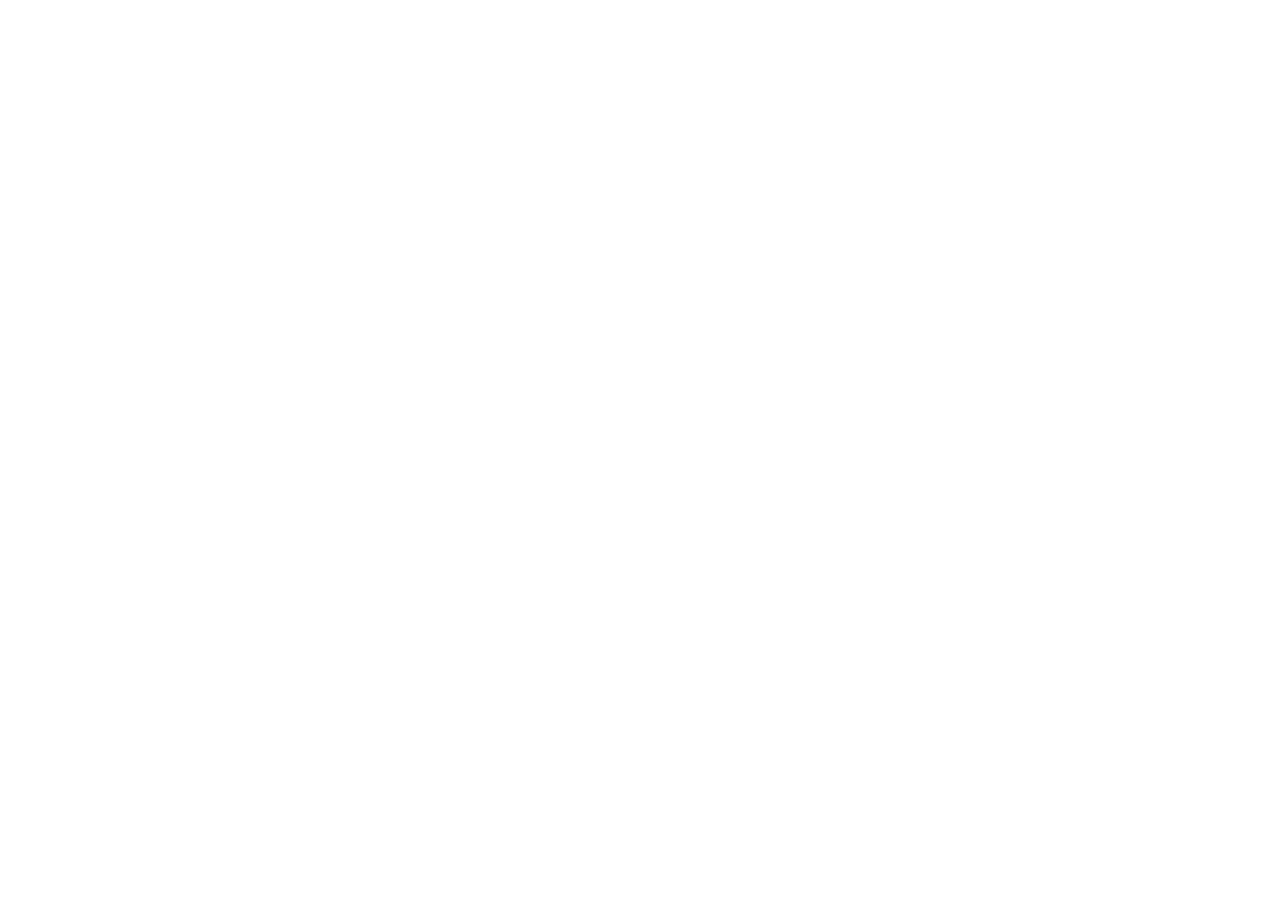
==== scripts/CreateAcc_page/index.html @ bb85d852 "Home page" ====
<!DOCTYPE html>
<html lang="en">
<head>
    <meta charset="UTF-8">
    <meta name="viewport" content="width=device-width, initial-scale=1.0">
    <title>Create Account</title>
    <link rel="stylesheet" href="style.css">
</head>
<body>
    <script src="index.js"></script>
</body>
</html>
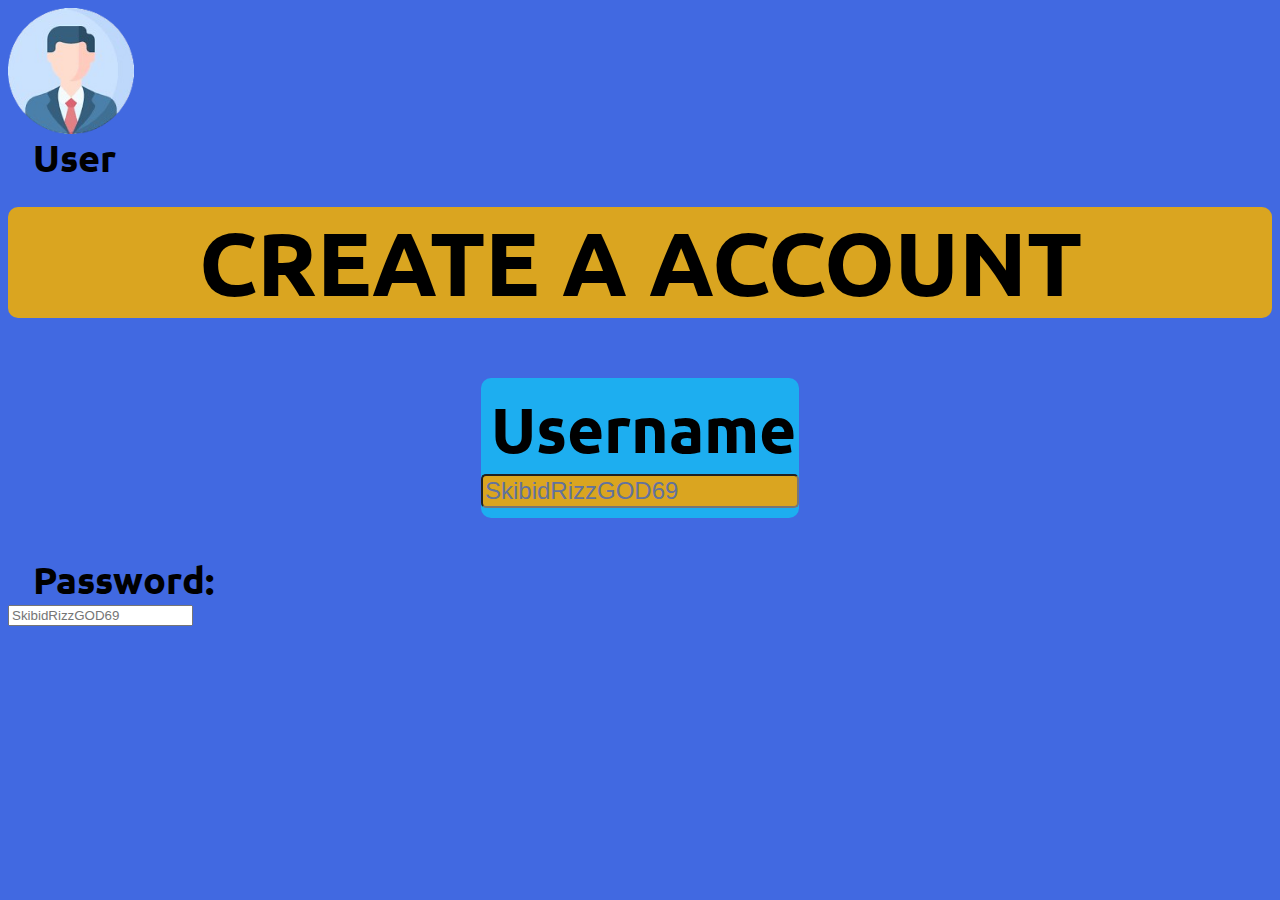
==== commit ff44dc91: "Upgrades" ====
--- a/scripts/CreateAcc_page/index.html
+++ b/scripts/CreateAcc_page/index.html
@@ -5,8 +5,36 @@
     <meta name="viewport" content="width=device-width, initial-scale=1.0">
     <title>Create Account</title>
     <link rel="stylesheet" href="style.css">
+    <link rel="stylesheet" href="style.css">
+    <link rel="preconnect" href="https://fonts.googleapis.com">
+    <link rel="preconnect" href="https://fonts.gstatic.com" crossorigin>
+    <link href="https://fonts.googleapis.com/css2?family=Ubuntu:ital,wght@0,300;0,400;0,500;0,700;1,300;1,400;1,500;1,700&display=swap" rel="stylesheet">
 </head>
 <body>
+
+    
+    <div>
+        <img src="../../Images/Profile.png">
+        <label>User</label>
+    </div>
+
+    <center><h1>CREATE A ACCOUNT</h1></center>
+
+    <div id="form">
+        <form>
+            <center>
+            <div id="UsernameDiv">
+            <label id="Username">Username</label>
+            <input type="text" placeholder="SkibidRizzGOD69" id="UserIn">
+            
+            </div></center>
+
+            <div id="PasswordDiv">
+                <label id="Password">Password: </label>
+                <input type="password" placeholder="SkibidRizzGOD69" id="PassIn">
+            </div>
+        </form>
+    </div>
     <script src="index.js"></script>
 </body>
 </html>--- a/scripts/CreateAcc_page/style.css
+++ b/scripts/CreateAcc_page/style.css
@@ -0,0 +1,58 @@
+body{
+    background-color: rgb(65,105,225);
+    font-family: "Ubuntu", serif;
+}
+
+img{
+    width: 10%;
+    display: block;
+}
+
+label{
+    display: block;
+    margin-left: 2%;
+    font-size: 3vw;
+    font-family: "Ubuntu", serif;
+    font-weight: 700;
+}
+
+div{
+    align-items: center;
+    margin-bottom: 2%;
+}
+
+#Username{
+    /* nothing  */
+    font-size: 5vw;
+    font-weight: 700;
+    margin-bottom: 5px;
+}
+
+#UserIn{
+    font-size: 1.5em;
+    border-radius: 5px;
+    background-color: rgb(218, 165, 32);
+    color: rgb(30, 81, 235);
+}
+
+#UserIn::placeholder{
+    color: rgb(99, 114, 157);
+}
+
+h1{
+    background-color: rgb(218, 165, 32);
+    border-radius: 10px;
+    font-size: 7vw;
+    margin-top: 2%;
+}
+
+#UsernameDiv{
+    align-items: center;
+    display: inline-block;
+    background-color: rgb(29, 174, 240);
+    border-radius: 10px;
+    padding-top: 10px;
+    padding-bottom: 10px;
+    align-items: center;
+    margin-bottom: 3%;
+}--- a/scripts/CreateAcc_page/style.css
+++ b/scripts/CreateAcc_page/style.css
@@ -0,0 +1,58 @@
+body{
+    background-color: rgb(65,105,225);
+    font-family: "Ubuntu", serif;
+}
+
+img{
+    width: 10%;
+    display: block;
+}
+
+label{
+    display: block;
+    margin-left: 2%;
+    font-size: 3vw;
+    font-family: "Ubuntu", serif;
+    font-weight: 700;
+}
+
+div{
+    align-items: center;
+    margin-bottom: 2%;
+}
+
+#Username{
+    /* nothing  */
+    font-size: 5vw;
+    font-weight: 700;
+    margin-bottom: 5px;
+}
+
+#UserIn{
+    font-size: 1.5em;
+    border-radius: 5px;
+    background-color: rgb(218, 165, 32);
+    color: rgb(30, 81, 235);
+}
+
+#UserIn::placeholder{
+    color: rgb(99, 114, 157);
+}
+
+h1{
+    background-color: rgb(218, 165, 32);
+    border-radius: 10px;
+    font-size: 7vw;
+    margin-top: 2%;
+}
+
+#UsernameDiv{
+    align-items: center;
+    display: inline-block;
+    background-color: rgb(29, 174, 240);
+    border-radius: 10px;
+    padding-top: 10px;
+    padding-bottom: 10px;
+    align-items: center;
+    margin-bottom: 3%;
+}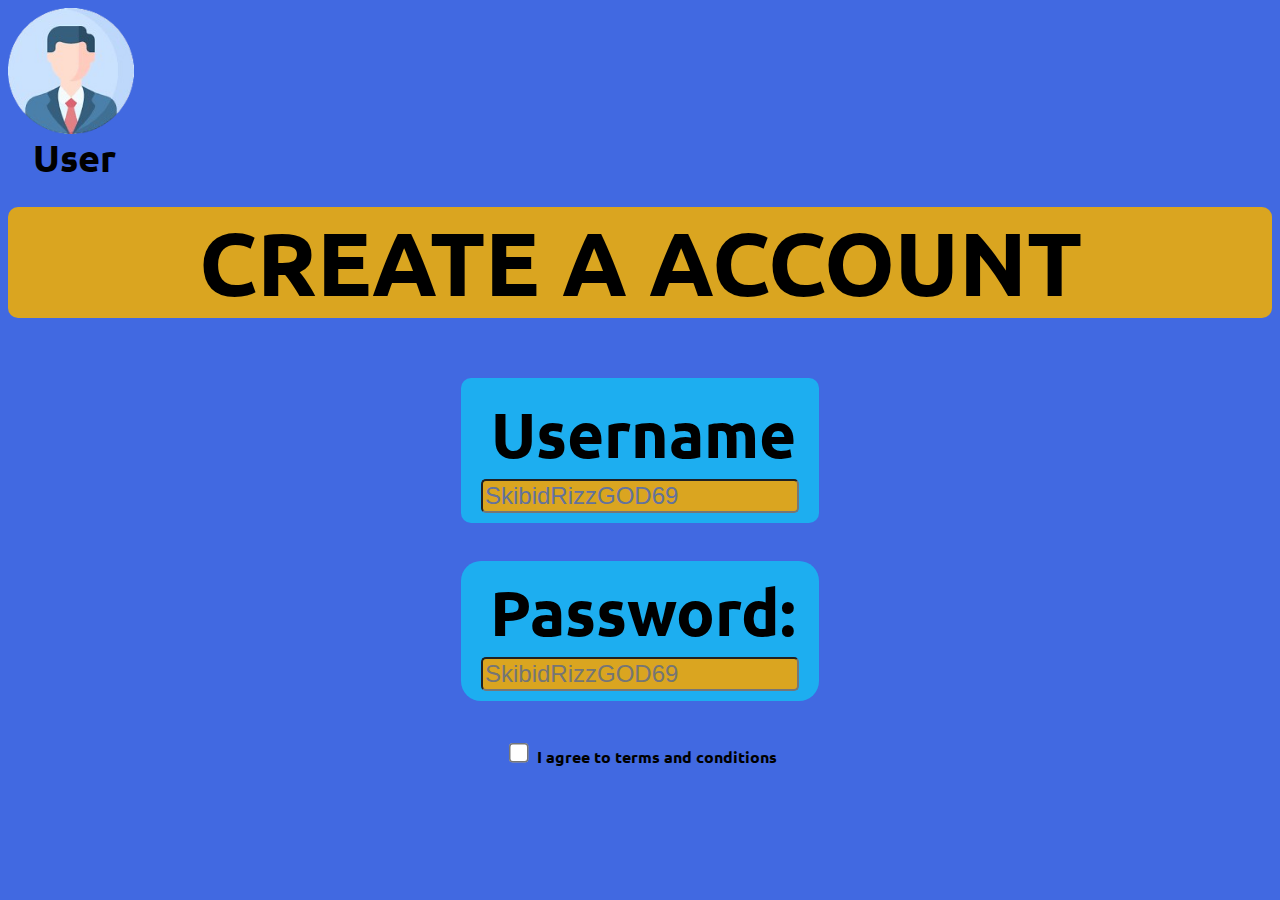
==== commit 84c0363d: "Updated CreateAccount" ====
--- a/scripts/CreateAcc_page/index.html
+++ b/scripts/CreateAcc_page/index.html
@@ -28,11 +28,15 @@
             <input type="text" placeholder="SkibidRizzGOD69" id="UserIn">
             
             </div></center>
-
+            <center>
             <div id="PasswordDiv">
                 <label id="Password">Password: </label>
                 <input type="password" placeholder="SkibidRizzGOD69" id="PassIn">
             </div>
+            </center>
+
+            <center><input type="checkbox" id="check"> <p>I agree to terms and conditions</p></center>
+           
         </form>
     </div>
     <script src="index.js"></script>
--- a/scripts/CreateAcc_page/style.css
+++ b/scripts/CreateAcc_page/style.css
@@ -51,8 +51,47 @@
     display: inline-block;
     background-color: rgb(29, 174, 240);
     border-radius: 10px;
+    padding-top: 15px;
+    padding-bottom: 10px;
+    align-items: center;
+    margin-bottom: 3%;
+    padding-right: 20px;
+    padding-left: 20px;
+}
+
+#PasswordDiv{
+    align-items: center;
+    display: inline-block;
+    background-color: rgb(29, 174, 240);
+    border-radius: 20px;
     padding-top: 10px;
     padding-bottom: 10px;
     align-items: center;
     margin-bottom: 3%;
+    padding-right: 20px;
+    padding-left: 20px;
+}
+
+
+#Password{
+    /* nothing  */
+    font-size: 5vw;
+    font-weight: 700;
+    margin-bottom: 5px;
+}
+
+#PassIn{
+    font-size: 1.5em;
+    border-radius: 5px;
+    background-color: rgb(218, 165, 32);
+    color: rgb(30, 81, 235);
+}
+#check{
+    display: inline;
+    zoom: 150%;
+}
+
+p{
+    display: inline;
+    font-weight: 700;
 }--- a/scripts/CreateAcc_page/style.css
+++ b/scripts/CreateAcc_page/style.css
@@ -51,8 +51,47 @@
     display: inline-block;
     background-color: rgb(29, 174, 240);
     border-radius: 10px;
+    padding-top: 15px;
+    padding-bottom: 10px;
+    align-items: center;
+    margin-bottom: 3%;
+    padding-right: 20px;
+    padding-left: 20px;
+}
+
+#PasswordDiv{
+    align-items: center;
+    display: inline-block;
+    background-color: rgb(29, 174, 240);
+    border-radius: 20px;
     padding-top: 10px;
     padding-bottom: 10px;
     align-items: center;
     margin-bottom: 3%;
+    padding-right: 20px;
+    padding-left: 20px;
+}
+
+
+#Password{
+    /* nothing  */
+    font-size: 5vw;
+    font-weight: 700;
+    margin-bottom: 5px;
+}
+
+#PassIn{
+    font-size: 1.5em;
+    border-radius: 5px;
+    background-color: rgb(218, 165, 32);
+    color: rgb(30, 81, 235);
+}
+#check{
+    display: inline;
+    zoom: 150%;
+}
+
+p{
+    display: inline;
+    font-weight: 700;
 }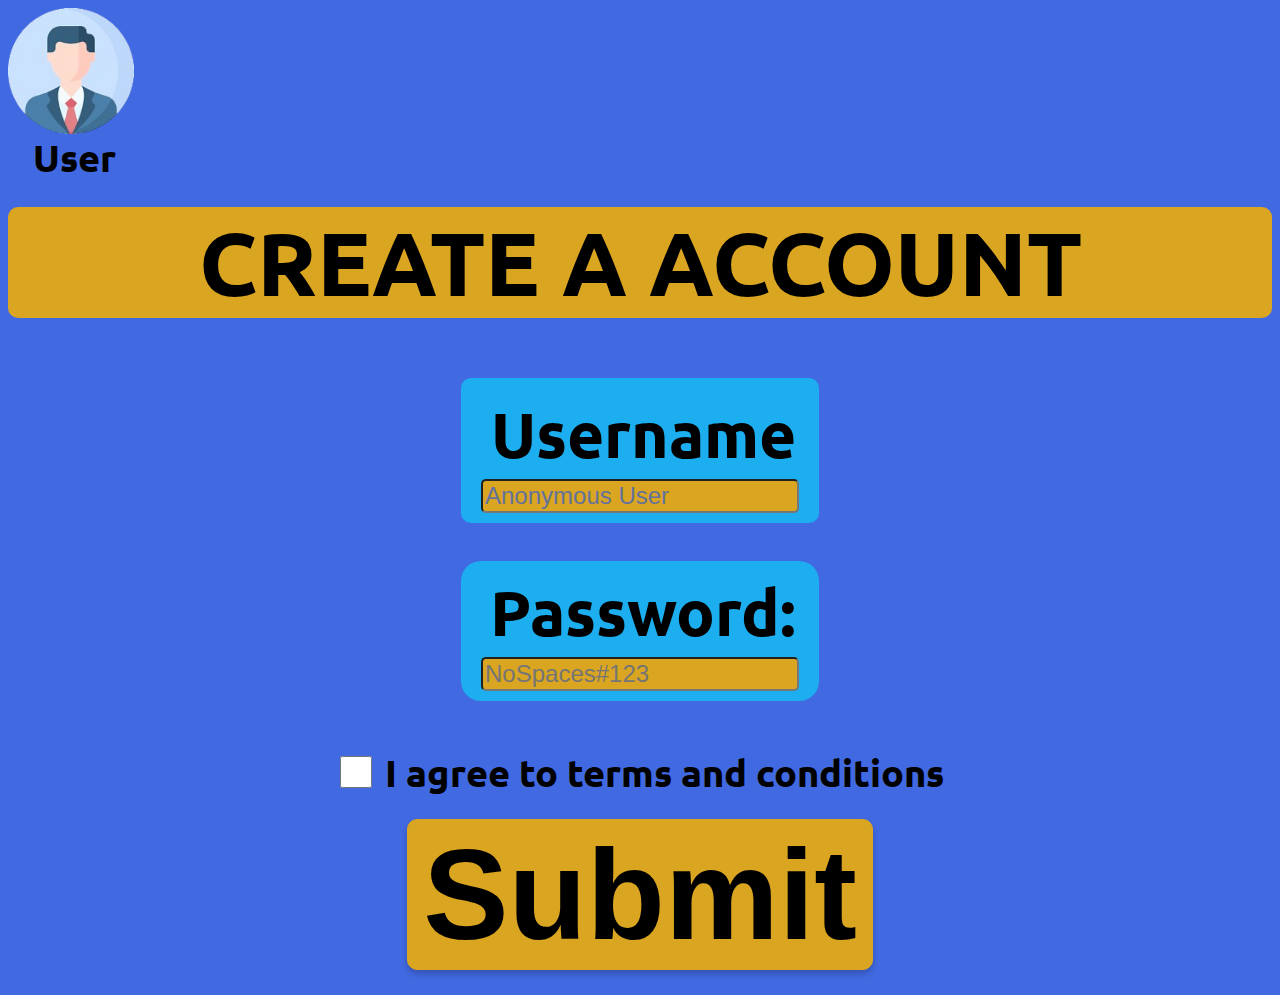
==== commit 91c43bb9: "More updates 🤑" ====
--- a/scripts/CreateAcc_page/index.html
+++ b/scripts/CreateAcc_page/index.html
@@ -25,17 +25,18 @@
             <center>
             <div id="UsernameDiv">
             <label id="Username">Username</label>
-            <input type="text" placeholder="SkibidRizzGOD69" id="UserIn">
+            <input type="text" placeholder="Anonymous User" id="UserIn">
             
             </div></center>
             <center>
             <div id="PasswordDiv">
                 <label id="Password">Password: </label>
-                <input type="password" placeholder="SkibidRizzGOD69" id="PassIn">
+                <input type="password" placeholder="NoSpaces#123" id="PassIn">
             </div>
             </center>
 
-            <center><input type="checkbox" id="check"> <p>I agree to terms and conditions</p></center>
+            <center><div id="container"><div id="CheckDiv"><input type="checkbox" id="check"> <p>I agree to terms and conditions</p></center> <br></div></div>
+            <div id="SubmitBtnDiv"><center><button id="SubmitBtn">Submit</button></center></div>
            
         </form>
     </div>
--- a/scripts/CreateAcc_page/style.css
+++ b/scripts/CreateAcc_page/style.css
@@ -70,6 +70,7 @@
     margin-bottom: 3%;
     padding-right: 20px;
     padding-left: 20px;
+    margin-bottom: 10px;
 }
 
 
@@ -87,11 +88,51 @@
     color: rgb(30, 81, 235);
 }
 #check{
-    display: inline;
-    zoom: 150%;
+    width: 2.5vw;
+    height: 2.5vw;
 }
 
 p{
     display: inline;
     font-weight: 700;
-}+    font-size: 3vw;
+}
+
+#container{
+    display: grid;
+    place-items: center;
+    height: 2vh;
+}
+
+#CheckDiv{
+    display: flex;
+    align-items: center;
+    gap: 10px;
+}
+
+#SubmitBtn{
+    background-color: rgb(218, 165, 32);
+    font-size: 10vw;
+    border-radius: 10px;
+    border-width: 1px;
+    border-color: rgb(218, 165, 32);
+    border-style: solid;
+    padding-right: 15px;
+    padding-left: 15px;
+    font-weight: 700;
+    transition: transform 0.3s ease, box-shadow 0.5s ease;
+    cursor: pointer;
+    outline: none;
+    box-shadow: 0px 4px 6px rgba(0,0,0,0.2);
+    margin-top: 20px;
+}
+
+#SubmitBtn:hover{
+    transform: scale(1.2);
+}
+
+.pop-button:active{
+    transform: scale(1.2);
+    box-shadow: 0px 2px 3px rgba(0,0,0, 0.2)
+}
+
--- a/scripts/CreateAcc_page/style.css
+++ b/scripts/CreateAcc_page/style.css
@@ -70,6 +70,7 @@
     margin-bottom: 3%;
     padding-right: 20px;
     padding-left: 20px;
+    margin-bottom: 10px;
 }
 
 
@@ -87,11 +88,51 @@
     color: rgb(30, 81, 235);
 }
 #check{
-    display: inline;
-    zoom: 150%;
+    width: 2.5vw;
+    height: 2.5vw;
 }
 
 p{
     display: inline;
     font-weight: 700;
-}+    font-size: 3vw;
+}
+
+#container{
+    display: grid;
+    place-items: center;
+    height: 2vh;
+}
+
+#CheckDiv{
+    display: flex;
+    align-items: center;
+    gap: 10px;
+}
+
+#SubmitBtn{
+    background-color: rgb(218, 165, 32);
+    font-size: 10vw;
+    border-radius: 10px;
+    border-width: 1px;
+    border-color: rgb(218, 165, 32);
+    border-style: solid;
+    padding-right: 15px;
+    padding-left: 15px;
+    font-weight: 700;
+    transition: transform 0.3s ease, box-shadow 0.5s ease;
+    cursor: pointer;
+    outline: none;
+    box-shadow: 0px 4px 6px rgba(0,0,0,0.2);
+    margin-top: 20px;
+}
+
+#SubmitBtn:hover{
+    transform: scale(1.2);
+}
+
+.pop-button:active{
+    transform: scale(1.2);
+    box-shadow: 0px 2px 3px rgba(0,0,0, 0.2)
+}
+
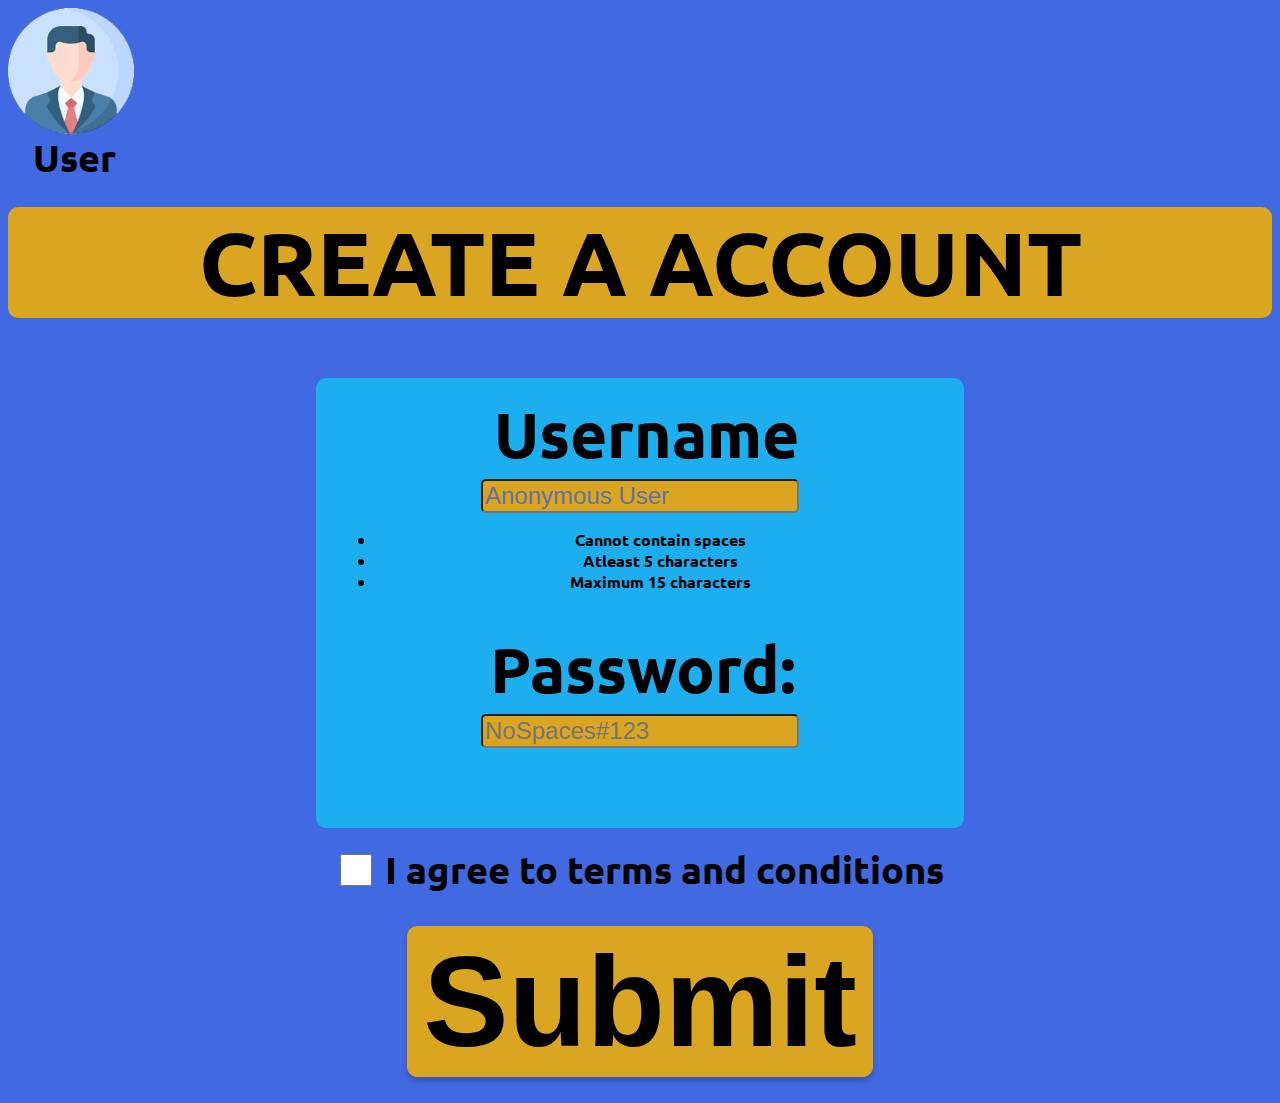
==== commit a985ce1d: "Added Js FUNCTIONS to CreateAccPage" ====
--- a/scripts/CreateAcc_page/index.html
+++ b/scripts/CreateAcc_page/index.html
@@ -25,9 +25,17 @@
             <center>
             <div id="UsernameDiv">
             <label id="Username">Username</label>
+            
             <input type="text" placeholder="Anonymous User" id="UserIn">
             
-            </div></center>
+            <div>
+                <ul>
+                    <li id="li1">Cannot contain spaces</li>
+                    <li id="li2">Atleast 5 characters</li>
+                    <li id="li3">Maximum 15 characters</li>
+                </ul>
+            </div>
+            
             <center>
             <div id="PasswordDiv">
                 <label id="Password">Password: </label>
--- a/scripts/CreateAcc_page/style.css
+++ b/scripts/CreateAcc_page/style.css
@@ -47,6 +47,7 @@
 }
 
 #UsernameDiv{
+    display: block;
     align-items: center;
     display: inline-block;
     background-color: rgb(29, 174, 240);
@@ -57,6 +58,7 @@
     margin-bottom: 3%;
     padding-right: 20px;
     padding-left: 20px;
+    margin-bottom: 10px;
 }
 
 #PasswordDiv{
@@ -71,6 +73,7 @@
     padding-right: 20px;
     padding-left: 20px;
     margin-bottom: 10px;
+    margin-top:10px;
 }
 
 
@@ -108,6 +111,7 @@
     display: flex;
     align-items: center;
     gap: 10px;
+    margin-top: 40px;
 }
 
 #SubmitBtn{
@@ -124,7 +128,7 @@
     cursor: pointer;
     outline: none;
     box-shadow: 0px 4px 6px rgba(0,0,0,0.2);
-    margin-top: 20px;
+    margin-top: 5%;
 }
 
 #SubmitBtn:hover{
@@ -136,3 +140,7 @@
     box-shadow: 0px 2px 3px rgba(0,0,0, 0.2)
 }
 
+li{
+    font-weight: 600;
+}
+
--- a/scripts/CreateAcc_page/style.css
+++ b/scripts/CreateAcc_page/style.css
@@ -47,6 +47,7 @@
 }
 
 #UsernameDiv{
+    display: block;
     align-items: center;
     display: inline-block;
     background-color: rgb(29, 174, 240);
@@ -57,6 +58,7 @@
     margin-bottom: 3%;
     padding-right: 20px;
     padding-left: 20px;
+    margin-bottom: 10px;
 }
 
 #PasswordDiv{
@@ -71,6 +73,7 @@
     padding-right: 20px;
     padding-left: 20px;
     margin-bottom: 10px;
+    margin-top:10px;
 }
 
 
@@ -108,6 +111,7 @@
     display: flex;
     align-items: center;
     gap: 10px;
+    margin-top: 40px;
 }
 
 #SubmitBtn{
@@ -124,7 +128,7 @@
     cursor: pointer;
     outline: none;
     box-shadow: 0px 4px 6px rgba(0,0,0,0.2);
-    margin-top: 20px;
+    margin-top: 5%;
 }
 
 #SubmitBtn:hover{
@@ -136,3 +140,7 @@
     box-shadow: 0px 2px 3px rgba(0,0,0, 0.2)
 }
 
+li{
+    font-weight: 600;
+}
+
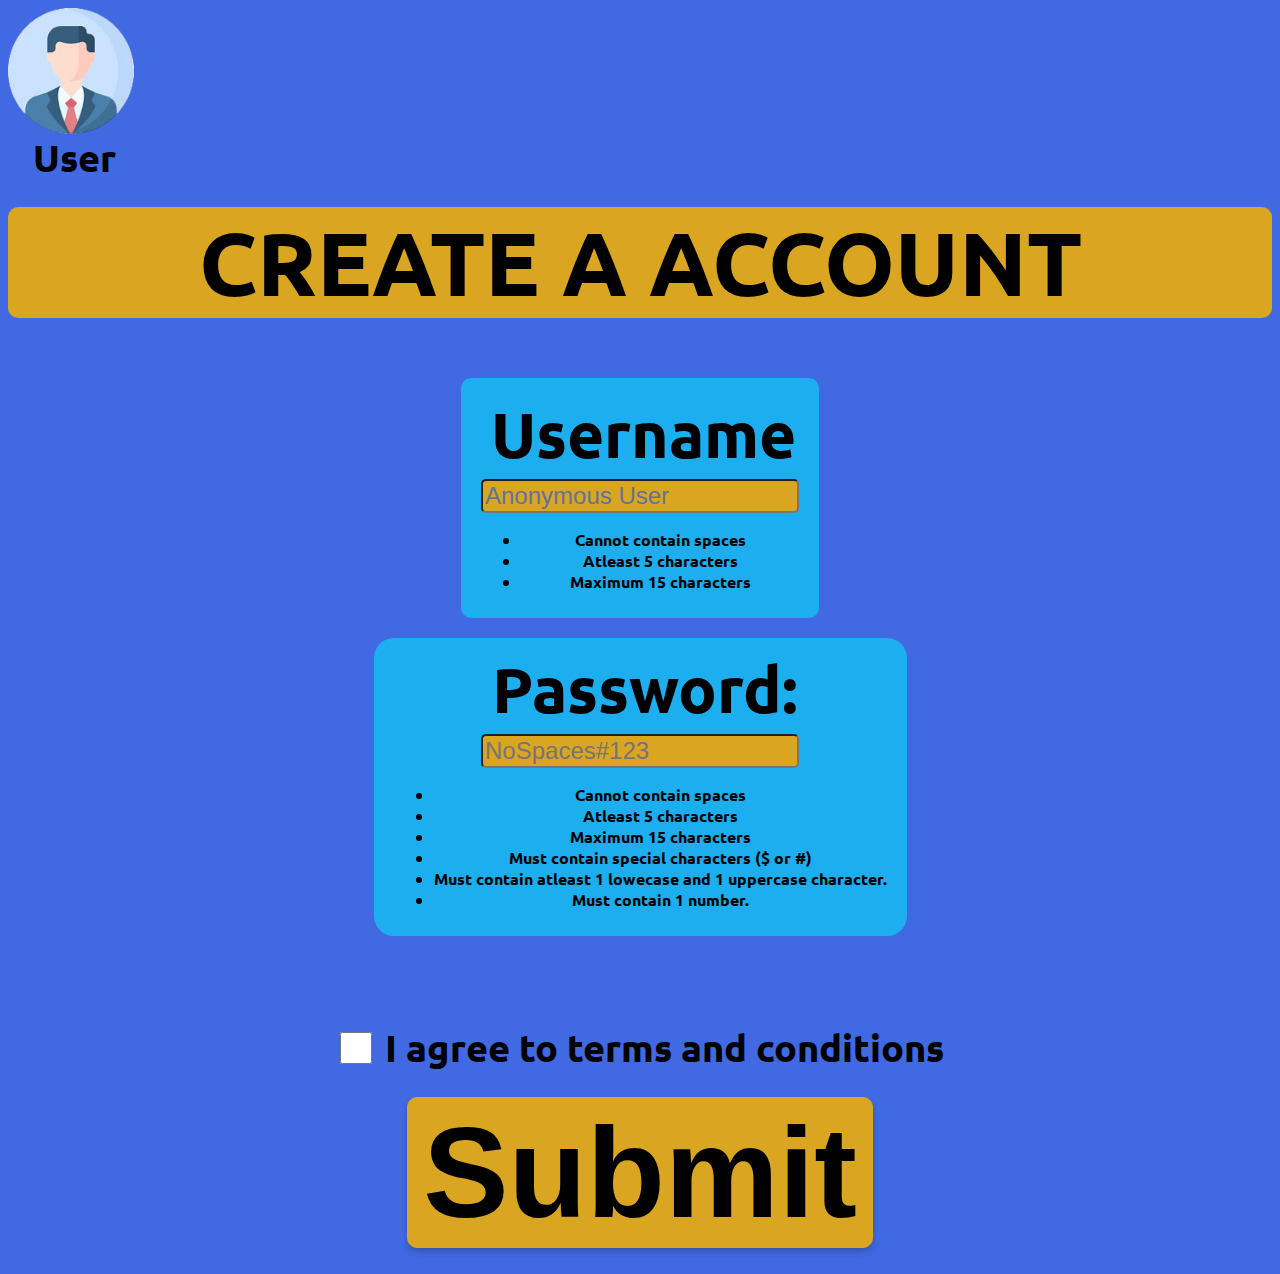
==== commit 7d672013: "PassndUSrnm CHECK" ====
--- a/scripts/CreateAcc_page/index.html
+++ b/scripts/CreateAcc_page/index.html
@@ -35,11 +35,24 @@
                     <li id="li3">Maximum 15 characters</li>
                 </ul>
             </div>
+            </div>
             
             <center>
             <div id="PasswordDiv">
                 <label id="Password">Password: </label>
                 <input type="password" placeholder="NoSpaces#123" id="PassIn">
+                <center>
+                <div>
+                    <ul>
+                        <li id="pli1">Cannot contain spaces</li>
+                        <li id="pli2">Atleast 5 characters</li>
+                        <li id="pli3">Maximum 15 characters</li>
+                        <li id="pli4">Must contain special characters ($ or #)</li>
+                        <li id="pli5">Must contain atleast 1 lowecase and 1 uppercase character.</li>
+                        <li id="pli6">Must contain 1 number.</li>
+                    </ul>
+                </div>
+                </center>
             </div>
             </center>
 
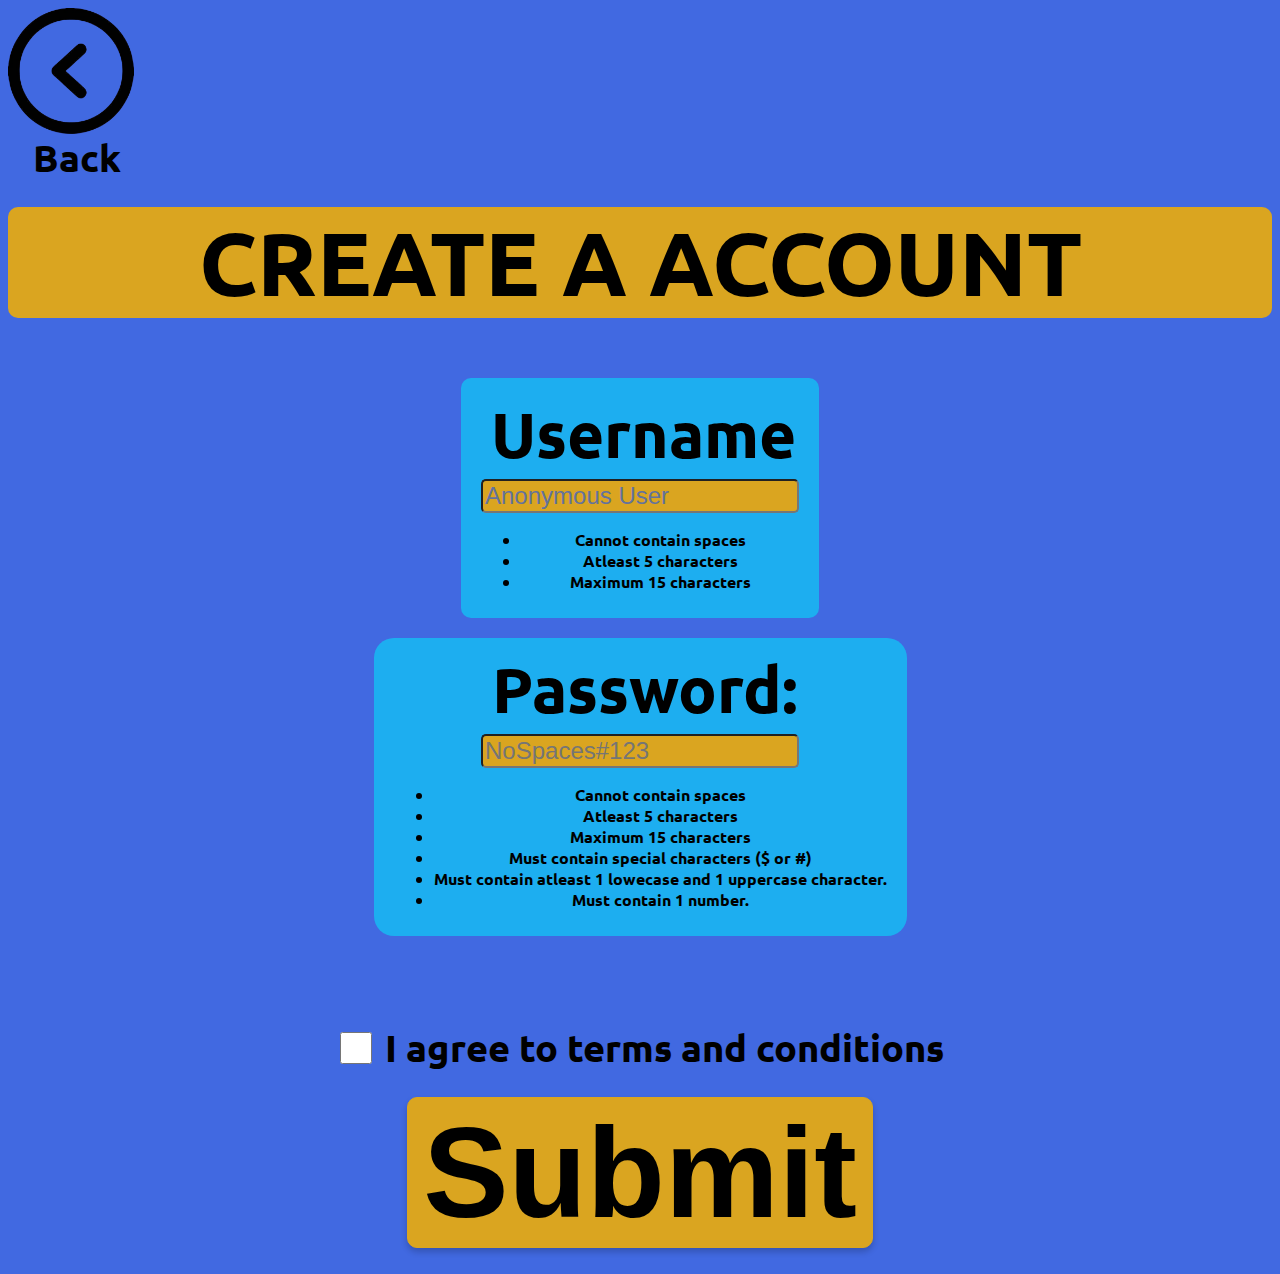
==== commit 406dc4a3: "Account Creation completed" ====
--- a/scripts/CreateAcc_page/index.html
+++ b/scripts/CreateAcc_page/index.html
@@ -14,14 +14,14 @@
 
     
     <div>
-        <img src="../../Images/Profile.png">
-        <label>User</label>
+        <img src="../../Images/Back.png" id="BackBtn">
+        <label>Back</label>
     </div>
 
     <center><h1>CREATE A ACCOUNT</h1></center>
 
     <div id="form">
-        <form>
+        <form id="Form">
             <center>
             <div id="UsernameDiv">
             <label id="Username">Username</label>
@@ -58,6 +58,7 @@
 
             <center><div id="container"><div id="CheckDiv"><input type="checkbox" id="check"> <p>I agree to terms and conditions</p></center> <br></div></div>
             <div id="SubmitBtnDiv"><center><button id="SubmitBtn">Submit</button></center></div>
+            <center><p id="info"></p></center>
            
         </form>
     </div>
--- a/scripts/CreateAcc_page/style.css
+++ b/scripts/CreateAcc_page/style.css
@@ -6,6 +6,7 @@
 img{
     width: 10%;
     display: block;
+    cursor: pointer;
 }
 
 label{
--- a/scripts/CreateAcc_page/style.css
+++ b/scripts/CreateAcc_page/style.css
@@ -6,6 +6,7 @@
 img{
     width: 10%;
     display: block;
+    cursor: pointer;
 }
 
 label{
